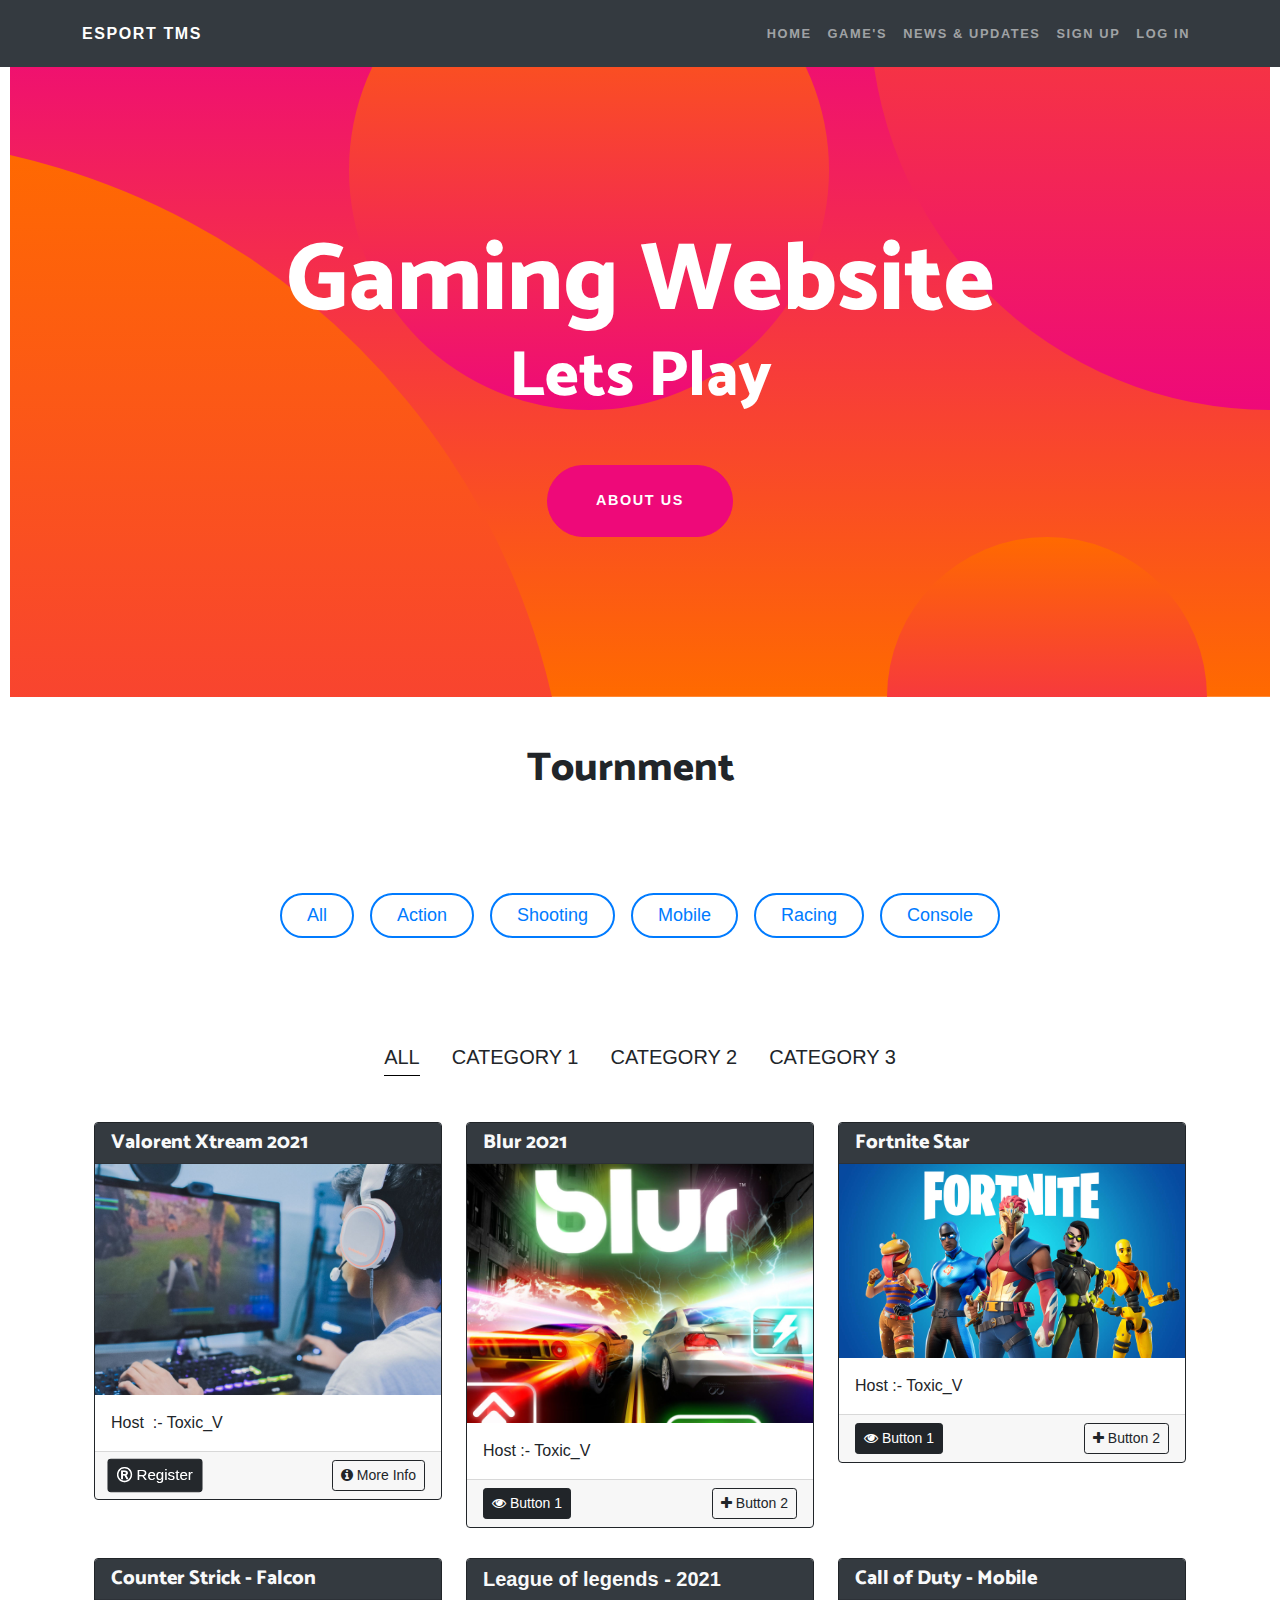
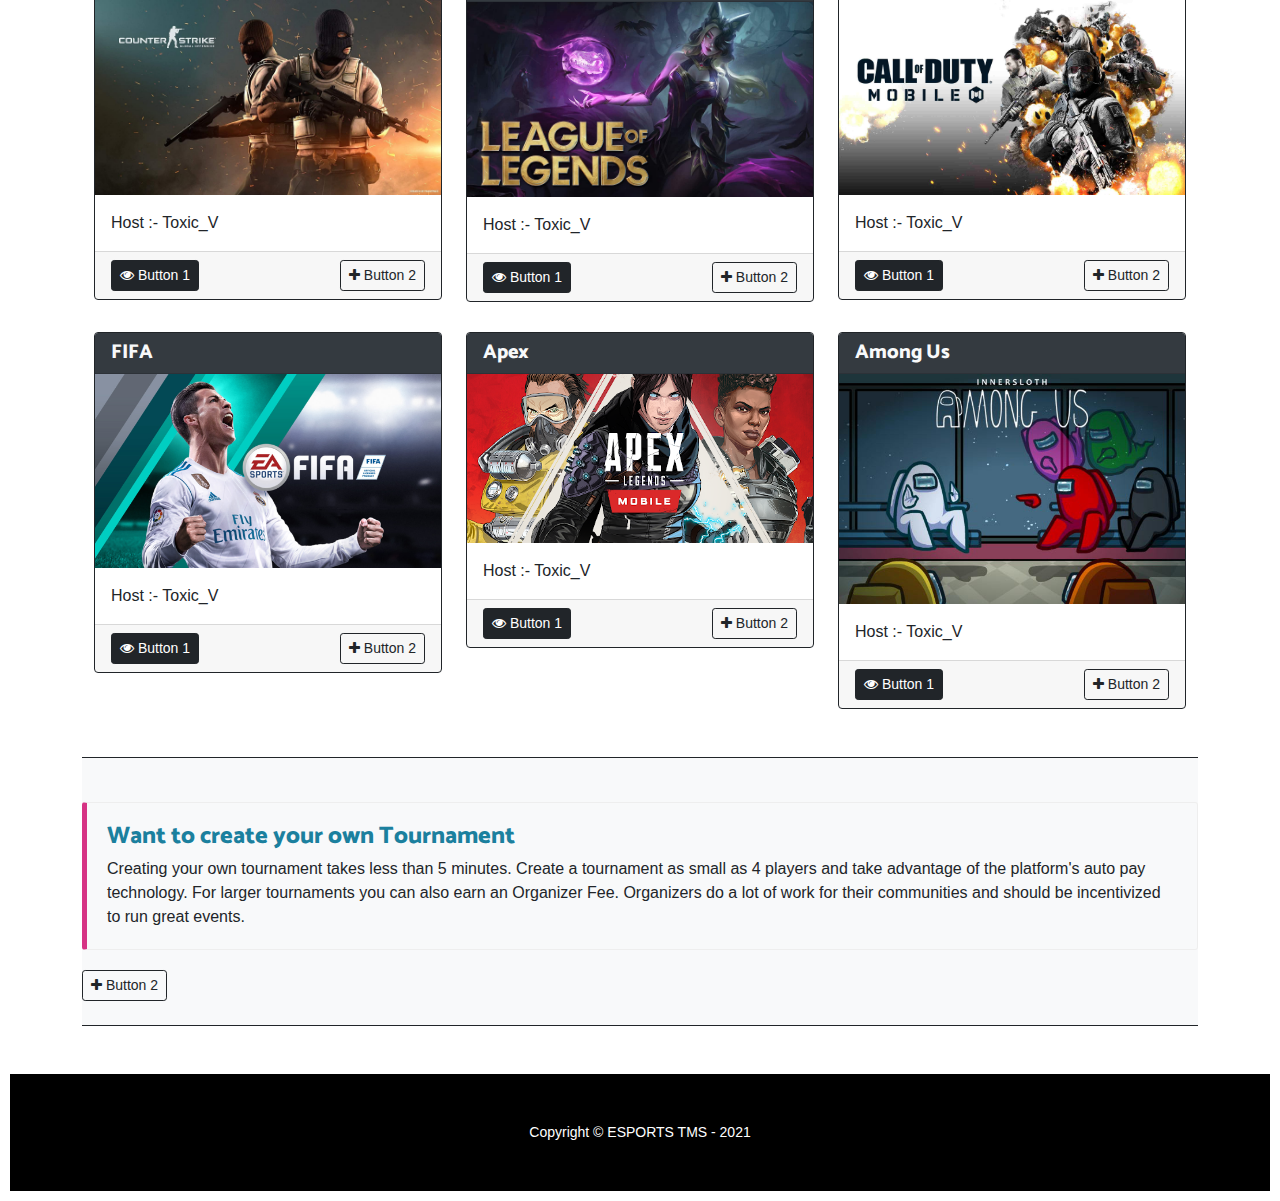
==== Home page/index.html @ b12e6cad "Folder name edit" ====
<!DOCTYPE html>
<html>

<head>
    <meta charset="utf-8">
    <meta name="viewport" content="width=device-width, initial-scale=1.0, shrink-to-fit=no">
    <title>Home - Brand</title>
    <link rel="stylesheet" href="assets/bootstrap/css/bootstrap.min.css">
    <link rel="stylesheet" href="https://fonts.googleapis.com/css?family=Catamaran:100,200,300,400,500,600,700,800,900">
    <link rel="stylesheet" href="https://fonts.googleapis.com/css?family=Lato:100,100i,300,300i,400,400i,700,700i,900,900i">
    <link rel="stylesheet" href="assets/fonts/font-awesome.min.css">
    <link rel="stylesheet" href="assets/css/-Filterable-Cards-.css">
    <link rel="stylesheet" href="assets/css/Bootstrap-Callout-Info.css">
    <link rel="stylesheet" href="assets/css/Continue-Button.css">
    <link rel="stylesheet" href="assets/css/untitled-1.css">
    <link rel="stylesheet" href="assets/css/untitled.css">
</head>

<body>
    <nav class="navbar navbar-dark navbar-expand-lg fixed-top bg-dark navbar-custom">
        <div class="container"><a class="navbar-brand" href="#">Esport Tms</a><button data-bs-toggle="collapse" class="navbar-toggler" data-bs-target="#navbarResponsive"><span class="visually-hidden">Toggle navigation</span><span class="navbar-toggler-icon"></span></button>
            <div class="collapse navbar-collapse" id="navbarResponsive">
                <ul class="navbar-nav ms-auto">
                    <li class="nav-item"><a class="nav-link" href="index.html">home</a></li>
                    <li class="nav-item"><a class="nav-link" href="game.html">Game's</a></li>
                    <li class="nav-item"><a class="nav-link" href="#">News &amp; Updates</a></li>
                    <li class="nav-item"></li>
                    <li class="nav-item"><a class="nav-link" href="#">Sign Up</a></li>
                    <li class="nav-item"><a class="nav-link" href="#">Log In</a></li>
                </ul>
            </div>
        </div>
    </nav>
    <header class="text-center text-white masthead">
        <div class="masthead-content">
            <div class="container">
                <h1 class="masthead-heading mb-0">Gaming Website</h1>
                <h2 class="masthead-subheading mb-0">Lets Play</h2><a class="btn btn-primary btn-xl rounded-pill mt-5" role="button" href="#">About US</a>
            </div>
        </div>
        <div class="bg-circle-1 bg-circle"></div>
        <div class="bg-circle-2 bg-circle"></div>
        <div class="bg-circle-3 bg-circle"></div>
        <div class="bg-circle-4 bg-circle"></div>
    </header>
    <section>
        <div class="container">
            <section class="py-5">
                <div class="container">
                    <h1 class="text-center mb-4">Tournment&nbsp;&nbsp;</h1>
                    <div class="wrapper">
                        <nav>
                            <div class="items">
                                <span class="iteams">All</span>
                                <span class="iteams">Action</span>
                                <span class="iteams">Shooting</span>
                                <span class="iteams">Mobile</span>
                                <span class="iteams">Racing</span>
                                <span class="iteams">Console</span>
                            </div>
                        </nav>
                    </div>
                    <div class="filtr-controls text-center lead text-uppercase mb-3"><span class="active d-inline-block mx-3 py-1 position-relative" data-filter="all">all </span><span class="d-inline-block mx-3 py-1 position-relative" data-filter="1">category 1 </span><span class="d-inline-block mx-3 py-1 position-relative" data-filter="2">category 2 </span><span class="d-inline-block mx-3 py-1 position-relative" data-filter="3">category 3 </span></div>
                    <div class="row filtr-container">
                        <div class="col-md-6 col-lg-4 filtr-item" data-category="2,3">
                            <div class="card border-dark">
                                <div class="card-header bg-dark text-light">
                                    <h5 class="m-0">Valorent Xtream 2021</h5>
                                </div><img class="img-fluid card-img w-100 d-block rounded-0" src="assets/img/02.jpg">
                                <div class="card-body">
                                    <p class="card-text">Host&nbsp; :- Toxic_V&nbsp;</p>
                                </div>
                                <div class="d-flex card-footer"><button class="btn btn-dark btn-sm" type="button" style="transform: perspective(700px) scale(1.08);filter: brightness(108%);"><i class="fa fa-registered"></i>&nbsp;Register</button><button class="btn btn-outline-dark btn-sm ms-auto" type="button"><i class="fa fa-info-circle"></i>&nbsp;More Info</button></div>
                            </div>
                        </div>
                        <div class="col-md-6 col-lg-4 filtr-item" data-category="1,3">
                            <div class="card border-dark">
                                <div class="card-header bg-dark text-light">
                                    <h5 class="m-0">Blur 2021</h5>
                                </div><img class="img-fluid card-img w-100 d-block rounded-0" src="assets/img/blur.jpg">
                                <div class="card-body">
                                    <p class="card-text">Host :- Toxic_V</p>
                                </div>
                                <div class="d-flex card-footer"><button class="btn btn-dark btn-sm" type="button"><i class="fa fa-eye"></i>&nbsp;Button 1</button><button class="btn btn-outline-dark btn-sm ms-auto" type="button"><i class="fa fa-plus"></i>&nbsp;Button 2</button></div>
                            </div>
                        </div>
                        <div class="col-md-6 col-lg-4 filtr-item" data-category="2,3">
                            <div class="card border-dark">
                                <div class="card-header bg-dark text-light">
                                    <h5 class="m-0">Fortnite Star&nbsp;</h5>
                                </div><img class="img-fluid card-img w-100 d-block rounded-0" src="assets/img/fornite.jpg">
                                <div class="card-body">
                                    <p class="card-text">Host :- Toxic_V</p>
                                </div>
                                <div class="d-flex card-footer"><button class="btn btn-dark btn-sm" type="button"><i class="fa fa-eye"></i>&nbsp;Button 1</button><button class="btn btn-outline-dark btn-sm ms-auto" type="button"><i class="fa fa-plus"></i>&nbsp;Button 2</button></div>
                            </div>
                        </div>
                        <div class="col-md-6 col-lg-4 filtr-item" data-category="3">
                            <div class="card border-dark">
                                <div class="card-header bg-dark text-light">
                                    <h5 class="m-0">Counter Strick - Falcon</h5>
                                </div><img class="img-fluid card-img w-100 d-block rounded-0" src="assets/img/couter%20strick.jpg">
                                <div class="card-body">
                                    <p class="card-text">Host :- Toxic_V<br></p>
                                </div>
                                <div class="d-flex card-footer"><button class="btn btn-dark btn-sm" type="button"><i class="fa fa-eye"></i>&nbsp;Button 1</button><button class="btn btn-outline-dark btn-sm ms-auto" type="button"><i class="fa fa-plus"></i>&nbsp;Button 2</button></div>
                            </div>
                        </div>
                        <div class="col-md-6 col-lg-4 filtr-item" data-category="1,2">
                            <div class="card border-dark">
                                <div class="card-header bg-dark text-light">
                                    <h5 class="m-0"><strong>League of legends - 2021</strong></h5>
                                </div><img class="img-fluid card-img w-100 d-block rounded-0" src="assets/img/league.jpg">
                                <div class="card-body">
                                    <p class="card-text">Host :- Toxic_V<br></p>
                                </div>
                                <div class="d-flex card-footer"><button class="btn btn-dark btn-sm" type="button"><i class="fa fa-eye"></i>&nbsp;Button 1</button><button class="btn btn-outline-dark btn-sm ms-auto" type="button"><i class="fa fa-plus"></i>&nbsp;Button 2</button></div>
                            </div>
                        </div>
                        <div class="col-md-6 col-lg-4 filtr-item" data-category="1,3">
                            <div class="card border-dark">
                                <div class="card-header bg-dark text-light">
                                    <h5 class="m-0">Call of Duty - Mobile&nbsp;</h5>
                                </div><img class="img-fluid card-img w-100 d-block rounded-0" src="assets/img/call-of-duty.jpg">
                                <div class="card-body">
                                    <p class="card-text">Host :- Toxic_V<br></p>
                                </div>
                                <div class="d-flex card-footer"><button class="btn btn-dark btn-sm" type="button"><i class="fa fa-eye"></i>&nbsp;Button 1</button><button class="btn btn-outline-dark btn-sm ms-auto" type="button"><i class="fa fa-plus"></i>&nbsp;Button 2</button></div>
                            </div>
                        </div>
                        <div class="col-md-6 col-lg-4 filtr-item" data-category="1,3">
                            <div class="card border-dark">
                                <div class="card-header bg-dark text-light">
                                    <h5 class="m-0">FIFA&nbsp;</h5>
                                </div><img class="img-fluid card-img w-100 d-block rounded-0" src="assets/img/fifa.jpg">
                                <div class="card-body">
                                    <p class="card-text">Host :- Toxic_V<br></p>
                                </div>
                                <div class="d-flex card-footer"><button class="btn btn-dark btn-sm" type="button"><i class="fa fa-eye"></i>&nbsp;Button 1</button><button class="btn btn-outline-dark btn-sm ms-auto" type="button"><i class="fa fa-plus"></i>&nbsp;Button 2</button></div>
                            </div>
                        </div>
                        <div class="col-md-6 col-lg-4 filtr-item" data-category="3">
                            <div class="card border-dark">
                                <div class="card-header bg-dark text-light">
                                    <h5 class="m-0">Apex</h5>
                                </div><img class="img-fluid card-img w-100 d-block rounded-0" src="assets/img/apex.png">
                                <div class="card-body">
                                    <p class="card-text">Host :- Toxic_V<br></p>
                                </div>
                                <div class="d-flex card-footer"><button class="btn btn-dark btn-sm" type="button"><i class="fa fa-eye"></i>&nbsp;Button 1</button><button class="btn btn-outline-dark btn-sm ms-auto" type="button"><i class="fa fa-plus"></i>&nbsp;Button 2</button></div>
                            </div>
                        </div>
                        <div class="col-md-6 col-lg-4 filtr-item" data-category="1">
                            <div class="card border-dark">
                                <div class="card-header bg-dark text-light">
                                    <h5 class="m-0">Among Us</h5>
                                </div><img class="img-fluid card-img w-100 d-block rounded-0" src="assets/img/amoung%20us.jpg">
                                <div class="card-body">
                                    <p class="card-text">Host :- Toxic_V<br></p>
                                </div>
                                <div class="d-flex card-footer"><button class="btn btn-dark btn-sm" type="button"><i class="fa fa-eye"></i>&nbsp;Button 1</button><button class="btn btn-outline-dark btn-sm ms-auto" type="button"><i class="fa fa-plus"></i>&nbsp;Button 2</button></div>
                            </div>
                        </div>
                    </div>
                </div>
                <article class="bg-light text-dark py-4 mt-5 border-top border-bottom border-dark">
                    <div class="container">
                        <h3></h3>
                    </div>
                    <div class="bs-callout bs-callout-info">
                        <h4>Want to create your own Tournament&nbsp;</h4>
                        <p>Creating your own tournament takes less than 5 minutes. Create a tournament as small as 4 players and take advantage of the platform's auto pay technology. For larger tournaments you can also earn an Organizer Fee. Organizers do a lot of work for their communities and should be incentivized to run great events.<br></p>
                    </div><button class="btn btn-outline-dark btn-sm ms-auto" type="button"><i class="fa fa-plus"></i> Button 2</button>
                </article>
            </section>
        </div>
    </section>
    <section></section>
    <section></section>
    <footer class="py-5 bg-black">
        <div class="container">
            <p class="text-center text-white m-0 small">Copyright&nbsp;© ESPORTS TMS - 2021</p>
        </div>
    </footer>
    <script src="assets/bootstrap/js/bootstrap.min.js"></script>
    <script src="assets/js/-Filterable-Cards-.js"></script>
</body>

</html>
---- Home page/assets/css/-Filterable-Cards-.css ----
.filtr-item {
  padding-top: 30px;
}

.filtr-controls span {
  cursor: pointer;
}

.filtr-controls span:after {
  content: ' ';
  width: 0;
  height: 1px;
  position: absolute;
  bottom: 0;
  left: 50%;
  background: transparent;
  -webkit-transition: all .6s ease;
  transition: all .6s ease;
}

.filtr-controls span.active:after {
  width: 100%;
  left: 0;
  background: #000;
}

.filtr-loading {
  border: 5px solid #333;
  position: relative;
  border-radius: 40px;
  height: 40px;
  left: 50%;
  margin: 80px 0;
  opacity: 0;
  top: 0;
  width: 40px;
  z-index: 2;
  -webkit-animation: pulsate 1s ease-out infinite;
  animation: pulsate 1s ease-out infinite;
}

@keyframes pulsate {
}
---- Home page/assets/css/Continue-Button.css ----
.fas.fa-greater-than.continue-icon {
  line-height: 1.7em;
  font-size: 16px;
  margin-top: 0px;
}

.continue-btn {
  border: 2px solid #5C99C7;
  background: #5C99C7;
  font-size: 16px;
  line-height: 1.7em;
  width: 125px;
}

.continue-btn:hover {
  border: 2px solid #5C99C7;
  background: #5C99C7;
}

.fas.fa-greater-than.continue-icon {
  line-height: 1.7em;
  font-size: 16px;
  margin-top: 0px;
}
---- Home page/assets/css/untitled-1.css ----
.bs callout {
  position: static;
  width: 218px;
  height: 27px;
  left: 47px;
  top: 13px;
  font-family: Montserrat;
  font-style: normal;
  font-weight: 800;
  font-size: 22px;
  line-height: 27px;
}
*{
  margin: 0;
  padding: 0;
  box-sizing: border-box;
  font-family: 'Poppins', sans-serif;
}
::selection{
  color: #fff;
  background: #007bff;
}
body{
  padding: 10px;
}
.wrapper{
  margin: 100px auto;
  max-width: 1100px;
}
.wrapper nav{
  display: flex;
  justify-content: center;
}
.wrapper .items{
  display: flex;
  max-width: 720px;
  width: 100%;
  justify-content: space-between;
}
.items span{
  padding: 7px 25px;
  font-size: 18px;
  font-weight: 500;
  cursor: pointer;
  color: #007bff;
  border-radius: 50px;
  border: 2px solid #007bff;
  transition: all 0.3s ease;
}
.items span.active,
.items span:hover{
  color: #fff;
  background: #007bff;
}

.gallery{
  display: flex;
  flex-wrap: wrap;
  margin-top: 30px;
}
.gallery .image{
  width: calc(100% / 4);
  padding: 7px;
}
.gallery .image span{
  display: flex;
  width: 100%;
  overflow: hidden;
}
.gallery .image img{
  width: 100%;
  vertical-align: middle;
  transition: all 0.3s ease;
}
.gallery .image:hover img{
  transform: scale(1.1);
}
.gallery .image.hide{
  display: none;
}
.gallery .image.show{
  animation: animate 0.4s ease;
}
@keyframes animate {
  0%{
    transform: scale(0.5);
  }
  100%{
    transform: scale(1);
  }
}

.preview-box{
  position: fixed;
  top: 50%;
  left: 50%;
  transform: translate(-50%, -50%) scale(0.9);
  background: #fff;
  max-width: 700px;
  width: 100%;
  z-index: 5;
  opacity: 0;
  pointer-events: none;
  border-radius: 3px;
  padding: 0 5px 5px 5px;
  box-shadow: 0px 0px 15px rgba(0,0,0,0.2);
}
.preview-box.show{
  opacity: 1;
  pointer-events: auto;
  transform: translate(-50%, -50%) scale(1);
  transition: all 0.3s ease;
}
.preview-box .details{
  padding: 13px 15px 13px 10px;
  display: flex;
  align-items: center;
  justify-content: space-between;
}
.details .title{
  display: flex;
  font-size: 18px;
  font-weight: 400;
}
.details .title p{
  font-weight: 500;
  margin-left: 5px;
}
.details .icon{
  color: #007bff;
  font-style: 22px;
  cursor: pointer;
}
.preview-box .image-box{
  width: 100%;
  display: flex;
}
.image-box img{
  width: 100%;
  border-radius: 0 0 3px 3px;
}
.shadow{
  position: fixed;
  left: 0;
  top: 0;
  height: 100%;
  width: 100%;
  z-index: 2;
  display: none;
  background: rgba(0,0,0,0.4);
}
.shadow.show{
  display: block;
}

@media (max-width: 1000px) {
  .gallery .image{
    width: calc(100% / 3);
  }
}
@media (max-width: 800px) {
  .gallery .image{
    width: calc(100% / 2);
  }
}
@media (max-width: 700px) {
  .wrapper nav .items{
    max-width: 600px;
  }
  nav .items span{
    padding: 7px 15px;
  }
}
@media (max-width: 600px) {
  .wrapper{
    margin: 30px auto;
  }
  .wrapper nav .items{
    flex-wrap: wrap;
    justify-content: center;
  }
  nav .items span{
    margin: 5px;
  }
  .gallery .image{
    width: 100%;
  }
}
---- Home page/assets/css/untitled.css ----
.button {
  /*background-color: #4CAF50;*/
  /*color: white;*/
  /*padding: 16px 32px;*/
  text-align: center;
  /*text-decoration: none;*/
  /*display: inline-block;*/
  /*font-size: 16px;*/
  /*margin: 4px 2px;*/
  /*transition-duration: 0.4s;*/
  /*cursor: pointer;*/
}
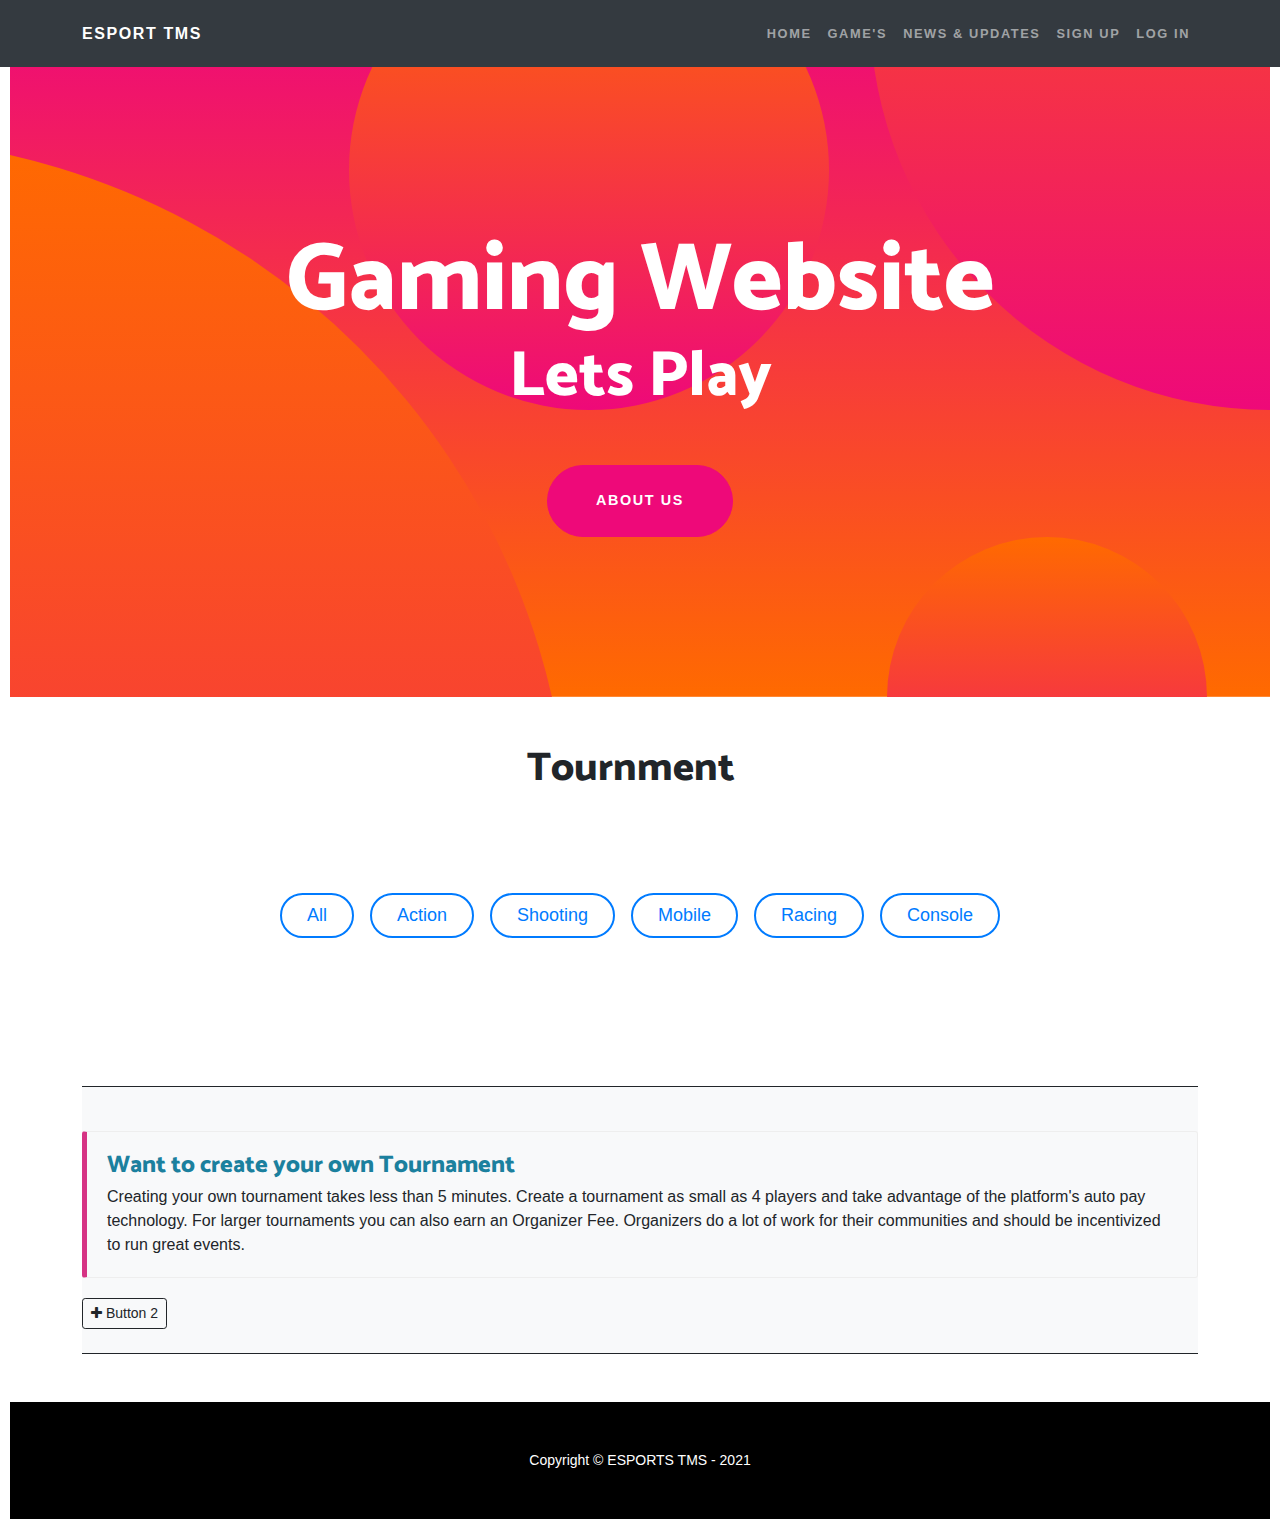
==== commit 5464735c: "filter card changes" ====
--- a/Home page/index.html
+++ b/Home page/index.html
@@ -4,7 +4,7 @@
 <head>
     <meta charset="utf-8">
     <meta name="viewport" content="width=device-width, initial-scale=1.0, shrink-to-fit=no">
-    <title>Home - Brand</title>
+    <title>ESPORT - HomePage</title>
     <link rel="stylesheet" href="assets/bootstrap/css/bootstrap.min.css">
     <link rel="stylesheet" href="https://fonts.googleapis.com/css?family=Catamaran:100,200,300,400,500,600,700,800,900">
     <link rel="stylesheet" href="https://fonts.googleapis.com/css?family=Lato:100,100i,300,300i,400,400i,700,700i,900,900i">
@@ -50,117 +50,17 @@
                     <h1 class="text-center mb-4">Tournment&nbsp;&nbsp;</h1>
                     <div class="wrapper">
                         <nav>
-                            <div class="items">
-                                <span class="iteams">All</span>
-                                <span class="iteams">Action</span>
-                                <span class="iteams">Shooting</span>
-                                <span class="iteams">Mobile</span>
-                                <span class="iteams">Racing</span>
-                                <span class="iteams">Console</span>
+                            <div id="filterButtons" class="items">
+                                <span id="all" class="iteams">All</span>
+                                <span id="action" class="iteams">Action</span>
+                                <span id="shooting" class="iteams">Shooting</span>
+                                <span id="mobile" class="iteams">Mobile</span>
+                                <span id="racing" class="iteams">Racing</span>
+                                <span id="console" class="iteams">Console</span>
                             </div>
                         </nav>
                     </div>
-                    <div class="filtr-controls text-center lead text-uppercase mb-3"><span class="active d-inline-block mx-3 py-1 position-relative" data-filter="all">all </span><span class="d-inline-block mx-3 py-1 position-relative" data-filter="1">category 1 </span><span class="d-inline-block mx-3 py-1 position-relative" data-filter="2">category 2 </span><span class="d-inline-block mx-3 py-1 position-relative" data-filter="3">category 3 </span></div>
-                    <div class="row filtr-container">
-                        <div class="col-md-6 col-lg-4 filtr-item" data-category="2,3">
-                            <div class="card border-dark">
-                                <div class="card-header bg-dark text-light">
-                                    <h5 class="m-0">Valorent Xtream 2021</h5>
-                                </div><img class="img-fluid card-img w-100 d-block rounded-0" src="assets/img/02.jpg">
-                                <div class="card-body">
-                                    <p class="card-text">Host&nbsp; :- Toxic_V&nbsp;</p>
-                                </div>
-                                <div class="d-flex card-footer"><button class="btn btn-dark btn-sm" type="button" style="transform: perspective(700px) scale(1.08);filter: brightness(108%);"><i class="fa fa-registered"></i>&nbsp;Register</button><button class="btn btn-outline-dark btn-sm ms-auto" type="button"><i class="fa fa-info-circle"></i>&nbsp;More Info</button></div>
-                            </div>
-                        </div>
-                        <div class="col-md-6 col-lg-4 filtr-item" data-category="1,3">
-                            <div class="card border-dark">
-                                <div class="card-header bg-dark text-light">
-                                    <h5 class="m-0">Blur 2021</h5>
-                                </div><img class="img-fluid card-img w-100 d-block rounded-0" src="assets/img/blur.jpg">
-                                <div class="card-body">
-                                    <p class="card-text">Host :- Toxic_V</p>
-                                </div>
-                                <div class="d-flex card-footer"><button class="btn btn-dark btn-sm" type="button"><i class="fa fa-eye"></i>&nbsp;Button 1</button><button class="btn btn-outline-dark btn-sm ms-auto" type="button"><i class="fa fa-plus"></i>&nbsp;Button 2</button></div>
-                            </div>
-                        </div>
-                        <div class="col-md-6 col-lg-4 filtr-item" data-category="2,3">
-                            <div class="card border-dark">
-                                <div class="card-header bg-dark text-light">
-                                    <h5 class="m-0">Fortnite Star&nbsp;</h5>
-                                </div><img class="img-fluid card-img w-100 d-block rounded-0" src="assets/img/fornite.jpg">
-                                <div class="card-body">
-                                    <p class="card-text">Host :- Toxic_V</p>
-                                </div>
-                                <div class="d-flex card-footer"><button class="btn btn-dark btn-sm" type="button"><i class="fa fa-eye"></i>&nbsp;Button 1</button><button class="btn btn-outline-dark btn-sm ms-auto" type="button"><i class="fa fa-plus"></i>&nbsp;Button 2</button></div>
-                            </div>
-                        </div>
-                        <div class="col-md-6 col-lg-4 filtr-item" data-category="3">
-                            <div class="card border-dark">
-                                <div class="card-header bg-dark text-light">
-                                    <h5 class="m-0">Counter Strick - Falcon</h5>
-                                </div><img class="img-fluid card-img w-100 d-block rounded-0" src="assets/img/couter%20strick.jpg">
-                                <div class="card-body">
-                                    <p class="card-text">Host :- Toxic_V<br></p>
-                                </div>
-                                <div class="d-flex card-footer"><button class="btn btn-dark btn-sm" type="button"><i class="fa fa-eye"></i>&nbsp;Button 1</button><button class="btn btn-outline-dark btn-sm ms-auto" type="button"><i class="fa fa-plus"></i>&nbsp;Button 2</button></div>
-                            </div>
-                        </div>
-                        <div class="col-md-6 col-lg-4 filtr-item" data-category="1,2">
-                            <div class="card border-dark">
-                                <div class="card-header bg-dark text-light">
-                                    <h5 class="m-0"><strong>League of legends - 2021</strong></h5>
-                                </div><img class="img-fluid card-img w-100 d-block rounded-0" src="assets/img/league.jpg">
-                                <div class="card-body">
-                                    <p class="card-text">Host :- Toxic_V<br></p>
-                                </div>
-                                <div class="d-flex card-footer"><button class="btn btn-dark btn-sm" type="button"><i class="fa fa-eye"></i>&nbsp;Button 1</button><button class="btn btn-outline-dark btn-sm ms-auto" type="button"><i class="fa fa-plus"></i>&nbsp;Button 2</button></div>
-                            </div>
-                        </div>
-                        <div class="col-md-6 col-lg-4 filtr-item" data-category="1,3">
-                            <div class="card border-dark">
-                                <div class="card-header bg-dark text-light">
-                                    <h5 class="m-0">Call of Duty - Mobile&nbsp;</h5>
-                                </div><img class="img-fluid card-img w-100 d-block rounded-0" src="assets/img/call-of-duty.jpg">
-                                <div class="card-body">
-                                    <p class="card-text">Host :- Toxic_V<br></p>
-                                </div>
-                                <div class="d-flex card-footer"><button class="btn btn-dark btn-sm" type="button"><i class="fa fa-eye"></i>&nbsp;Button 1</button><button class="btn btn-outline-dark btn-sm ms-auto" type="button"><i class="fa fa-plus"></i>&nbsp;Button 2</button></div>
-                            </div>
-                        </div>
-                        <div class="col-md-6 col-lg-4 filtr-item" data-category="1,3">
-                            <div class="card border-dark">
-                                <div class="card-header bg-dark text-light">
-                                    <h5 class="m-0">FIFA&nbsp;</h5>
-                                </div><img class="img-fluid card-img w-100 d-block rounded-0" src="assets/img/fifa.jpg">
-                                <div class="card-body">
-                                    <p class="card-text">Host :- Toxic_V<br></p>
-                                </div>
-                                <div class="d-flex card-footer"><button class="btn btn-dark btn-sm" type="button"><i class="fa fa-eye"></i>&nbsp;Button 1</button><button class="btn btn-outline-dark btn-sm ms-auto" type="button"><i class="fa fa-plus"></i>&nbsp;Button 2</button></div>
-                            </div>
-                        </div>
-                        <div class="col-md-6 col-lg-4 filtr-item" data-category="3">
-                            <div class="card border-dark">
-                                <div class="card-header bg-dark text-light">
-                                    <h5 class="m-0">Apex</h5>
-                                </div><img class="img-fluid card-img w-100 d-block rounded-0" src="assets/img/apex.png">
-                                <div class="card-body">
-                                    <p class="card-text">Host :- Toxic_V<br></p>
-                                </div>
-                                <div class="d-flex card-footer"><button class="btn btn-dark btn-sm" type="button"><i class="fa fa-eye"></i>&nbsp;Button 1</button><button class="btn btn-outline-dark btn-sm ms-auto" type="button"><i class="fa fa-plus"></i>&nbsp;Button 2</button></div>
-                            </div>
-                        </div>
-                        <div class="col-md-6 col-lg-4 filtr-item" data-category="1">
-                            <div class="card border-dark">
-                                <div class="card-header bg-dark text-light">
-                                    <h5 class="m-0">Among Us</h5>
-                                </div><img class="img-fluid card-img w-100 d-block rounded-0" src="assets/img/amoung%20us.jpg">
-                                <div class="card-body">
-                                    <p class="card-text">Host :- Toxic_V<br></p>
-                                </div>
-                                <div class="d-flex card-footer"><button class="btn btn-dark btn-sm" type="button"><i class="fa fa-eye"></i>&nbsp;Button 1</button><button class="btn btn-outline-dark btn-sm ms-auto" type="button"><i class="fa fa-plus"></i>&nbsp;Button 2</button></div>
-                            </div>
-                        </div>
+                    <div class="row filtr-container" id="filterContainer">
                     </div>
                 </div>
                 <article class="bg-light text-dark py-4 mt-5 border-top border-bottom border-dark">
@@ -184,6 +84,8 @@
     </footer>
     <script src="assets/bootstrap/js/bootstrap.min.js"></script>
     <script src="assets/js/-Filterable-Cards-.js"></script>
+    <script src="assets/js/data.js"></script>
+    <script src="assets/js/cards.js"></script>
 </body>
 
 </html>--- a/Home page/assets/css/-Filterable-Cards-.css
+++ b/Home page/assets/css/-Filterable-Cards-.css
@@ -1,5 +1,82 @@
 .filtr-item {
-  padding-top: 30px;
+  /* padding-top: 30px; */
+  padding: 0px !important;
+  height: 500px;
+  width: 32%;
+  border-radius: 60px;
+  border: 1px solid #c9c9c9;
+  overflow: hidden;
+  background-color: #C9c9c9;
+}
+.filter-card-header{
+  padding: 5px 10px;
+}
+.filtr-item:hover{
+  border: 2px solid #333;
+}
+.title-element{
+  padding: 10px 20px 0px 20px;
+  font-size: 1.2em;
+  font-weight: 400;
+  color: blue;
+}
+.desc-element{
+  padding: 10px 20px 0px 20px;
+  font-weight: 400;
+  font-size: 1.5em;
+  color: grey;
+}
+.hosted-by-container{
+  padding: 10px 20px 0px 20px;
+  display: flex;
+  flex-direction: row;
+  column-gap: 5px;
+  align-items: flex-start;
+  margin-top: 20px;
+  margin-bottom: 50px;
+}
+.logo-hosted{
+  margin-top: 5px;
+}
+.hosted-by-text{
+  display: flex;
+  flex-direction: column;
+}
+.title{
+  font-size: 1.2rem;
+  color: #333;
+  font-weight: 400;
+}
+.hosted-name{
+  font-size: 1.2rem;
+  color: #333;
+  font-weight: 400;
+  color: blue;
+}
+.filter-card-footer{
+  height: 45px;
+    border-top: 1px solid #333;
+    display: flex;
+    flex-direction: row;
+    border-bottom-right-radius: 30px;
+    border-bottom-left-radius: 30px;
+}
+.card-action{
+  width: 50%;
+  display: flex;
+  justify-content: center;
+  align-items: center;
+}
+.card-event-date{
+  font-size: 1.2em;
+}
+.card-event-fee{
+  font-size: 1.5em;
+  color: #c9c9c9;
+  background-color: darkblue;
+}
+.card-action:first-child{
+  border-right: 1px solid #333;
 }
 
 .filtr-controls span {
@@ -41,4 +118,7 @@
 
 @keyframes pulsate {
 }
-
+.filtr-container{
+  row-gap: 20px;
+  column-gap: 20px;
+}
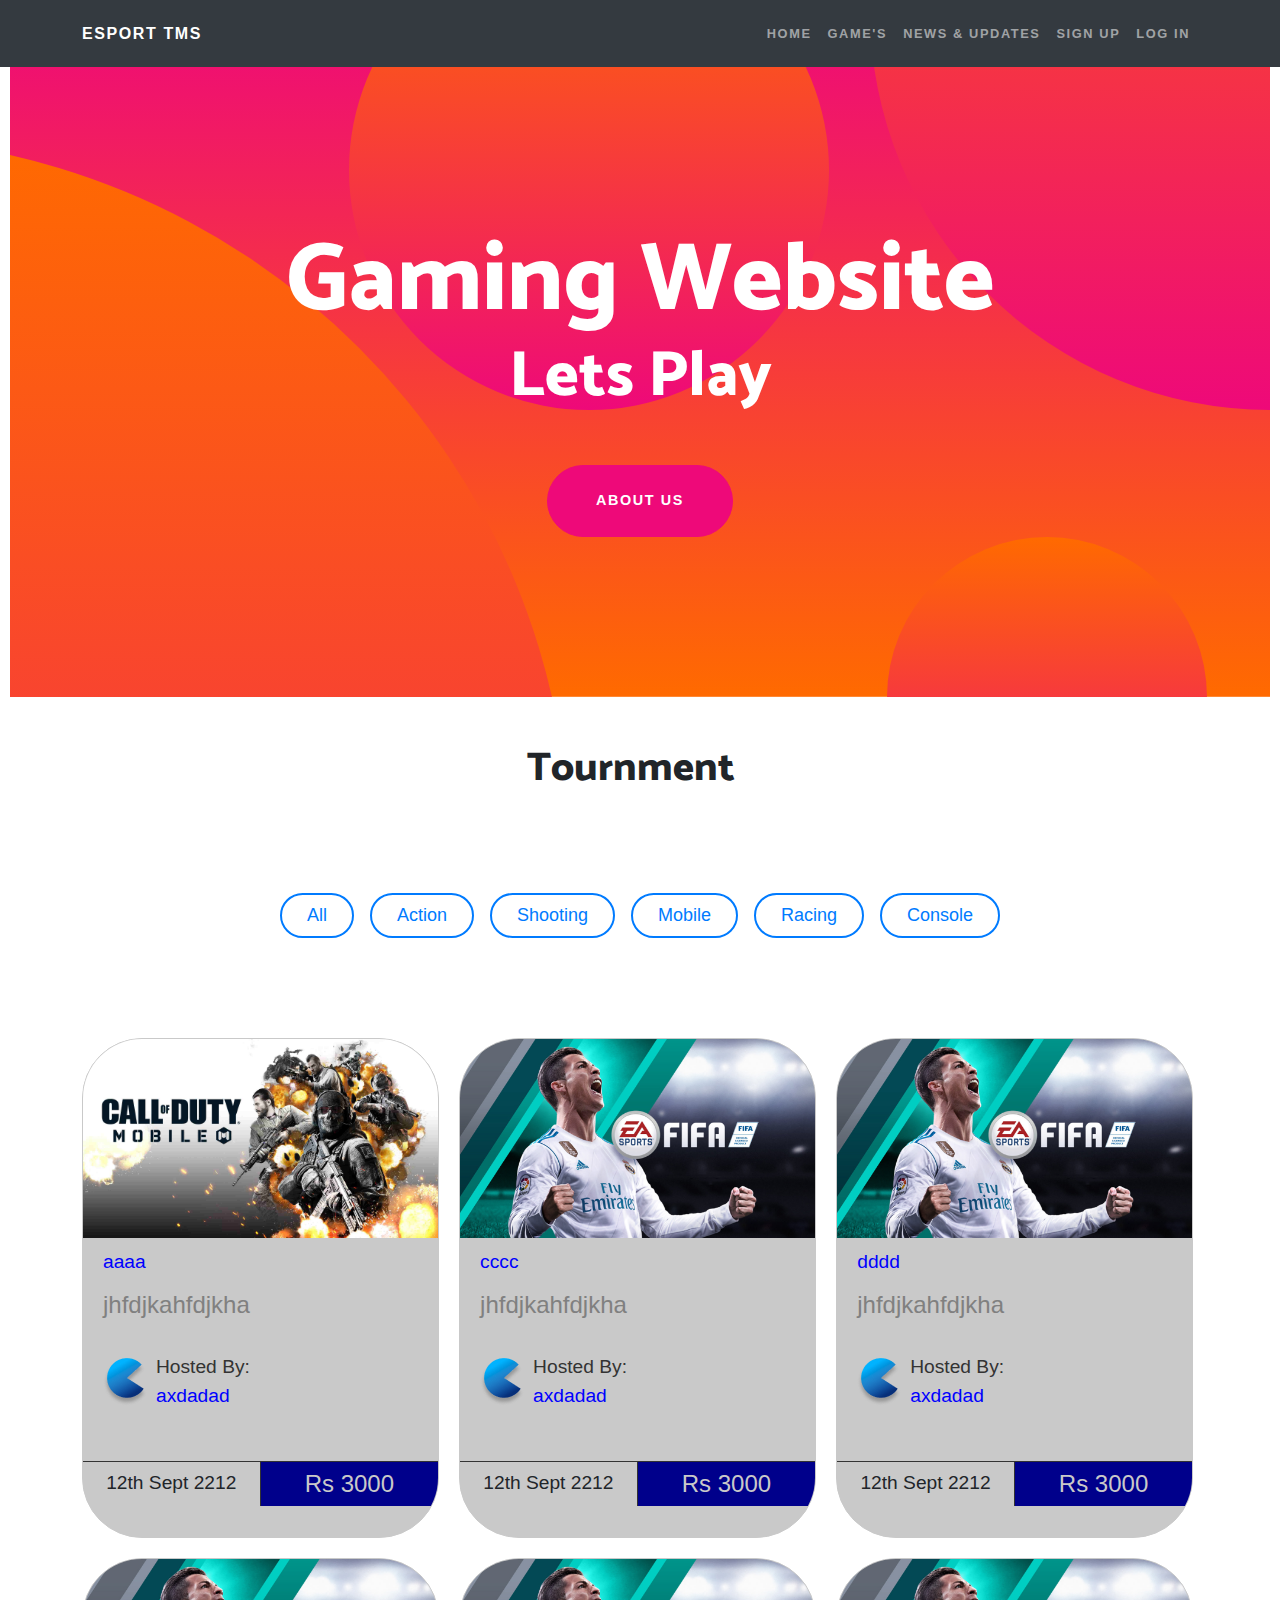
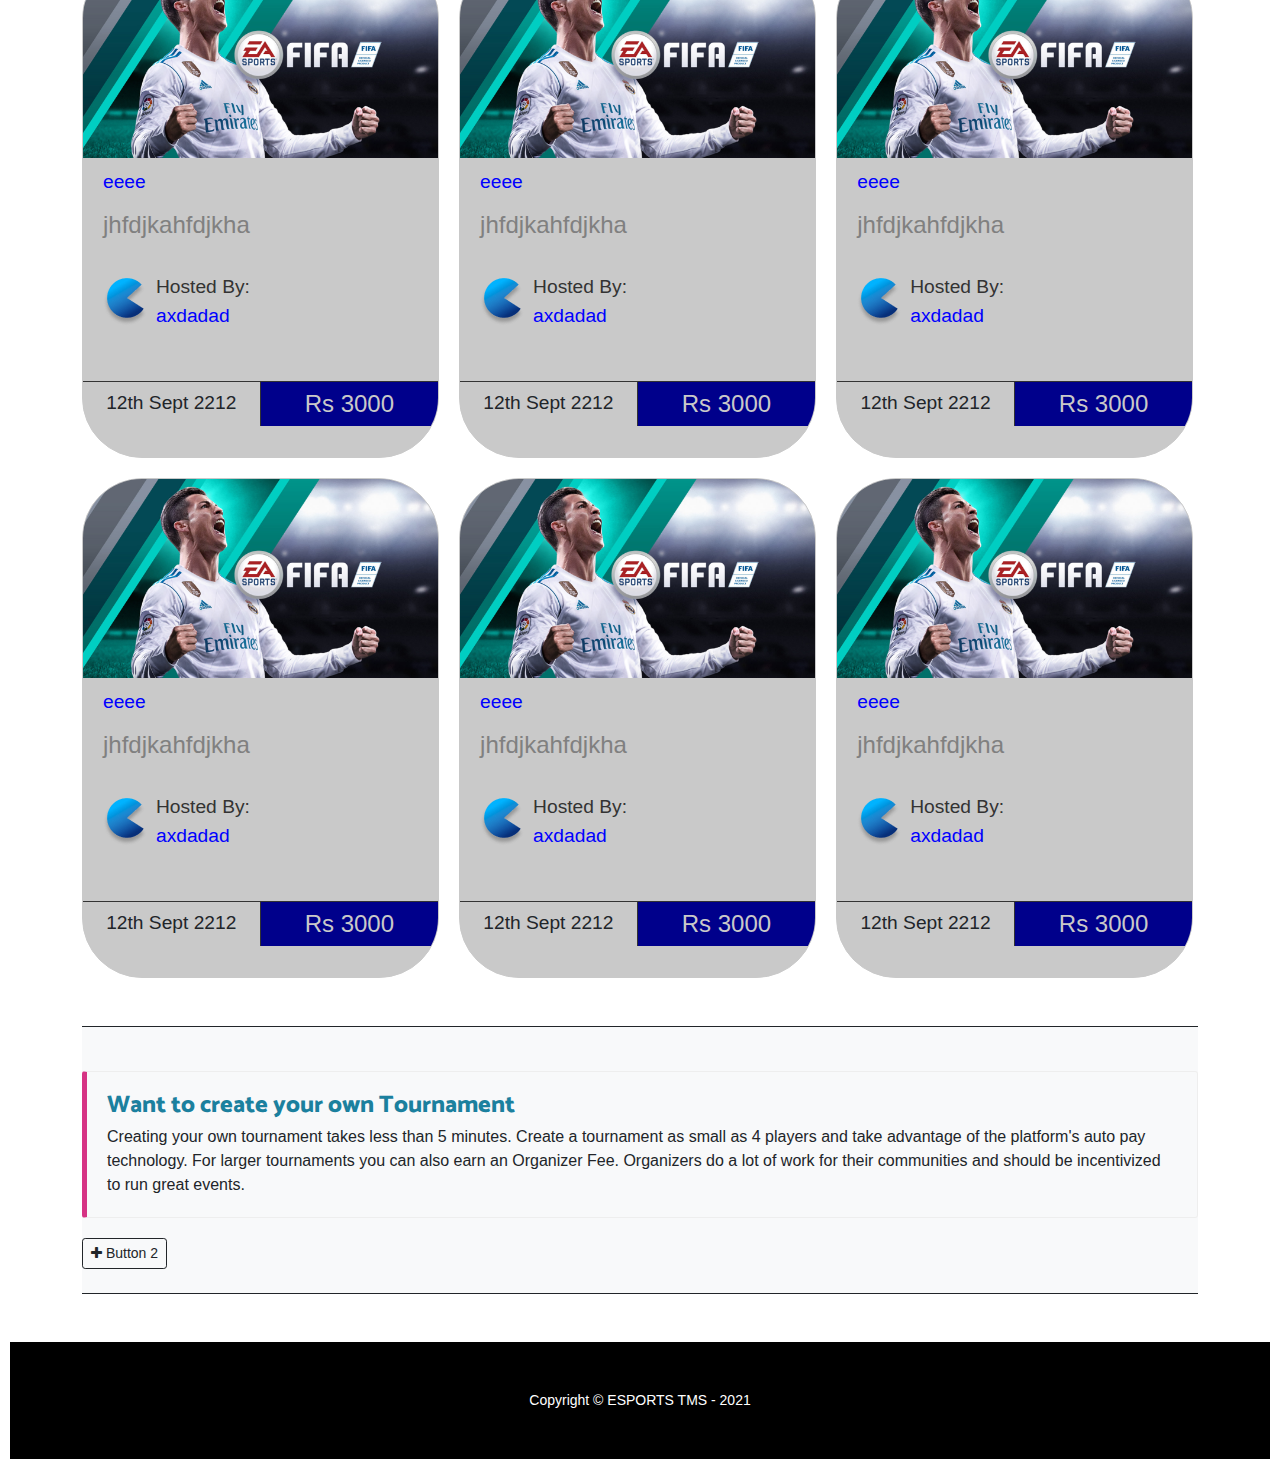
==== commit ba71d17f: "Link added" ====
--- a/Home page/index.html
+++ b/Home page/index.html
@@ -22,11 +22,11 @@
             <div class="collapse navbar-collapse" id="navbarResponsive">
                 <ul class="navbar-nav ms-auto">
                     <li class="nav-item"><a class="nav-link" href="index.html">home</a></li>
-                    <li class="nav-item"><a class="nav-link" href="game.html">Game's</a></li>
+                    <li class="nav-item"><a class="nav-link" href="D:\Projects\SPM\website\Eports\gamepage\index.html">Game's</a></li>
                     <li class="nav-item"><a class="nav-link" href="#">News &amp; Updates</a></li>
                     <li class="nav-item"></li>
-                    <li class="nav-item"><a class="nav-link" href="#">Sign Up</a></li>
-                    <li class="nav-item"><a class="nav-link" href="#">Log In</a></li>
+                    <li class="nav-item"><a class="nav-link" href="D:\Projects\SPM\website\Eports\login and signup\index.html">Sign Up</a></li>
+                    <li class="nav-item"><a class="nav-link" href="D:\Projects\SPM\website\Eports\login and signup\index.html">Log In</a></li>
                 </ul>
             </div>
         </div>
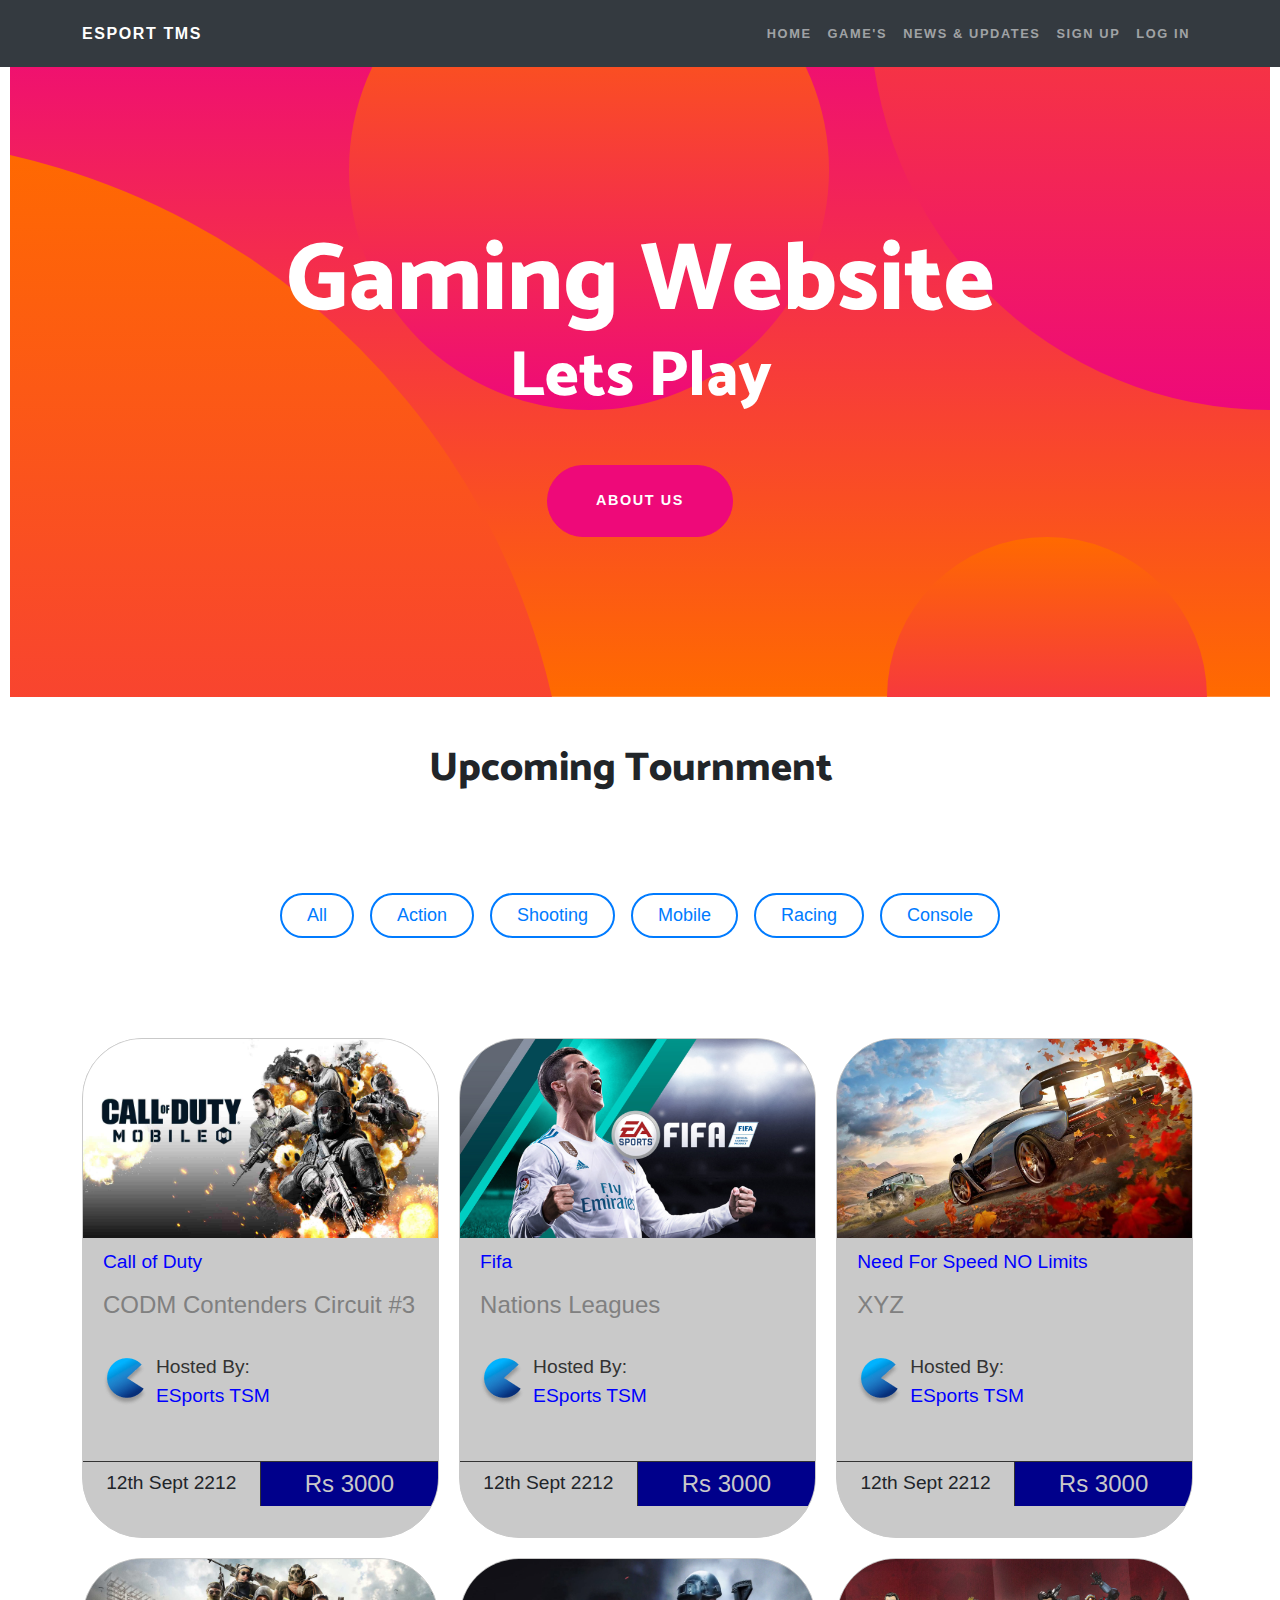
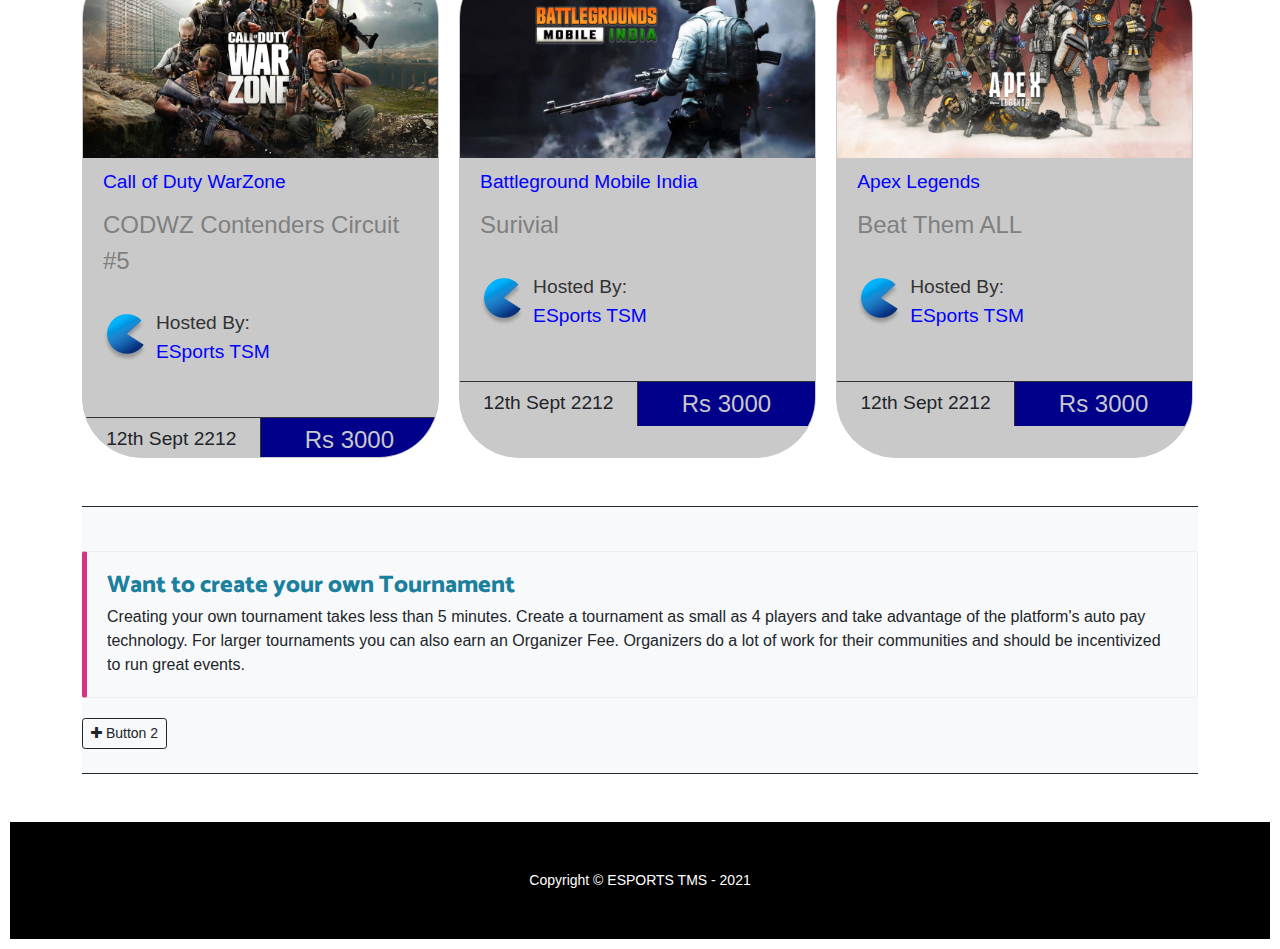
==== commit bf9a0cb2: "Filtration Data Update" ====
--- a/Home page/index.html
+++ b/Home page/index.html
@@ -47,7 +47,7 @@
         <div class="container">
             <section class="py-5">
                 <div class="container">
-                    <h1 class="text-center mb-4">Tournment&nbsp;&nbsp;</h1>
+                    <h1 class="text-center mb-4">Upcoming Tournment&nbsp;&nbsp;</h1>
                     <div class="wrapper">
                         <nav>
                             <div id="filterButtons" class="items">
